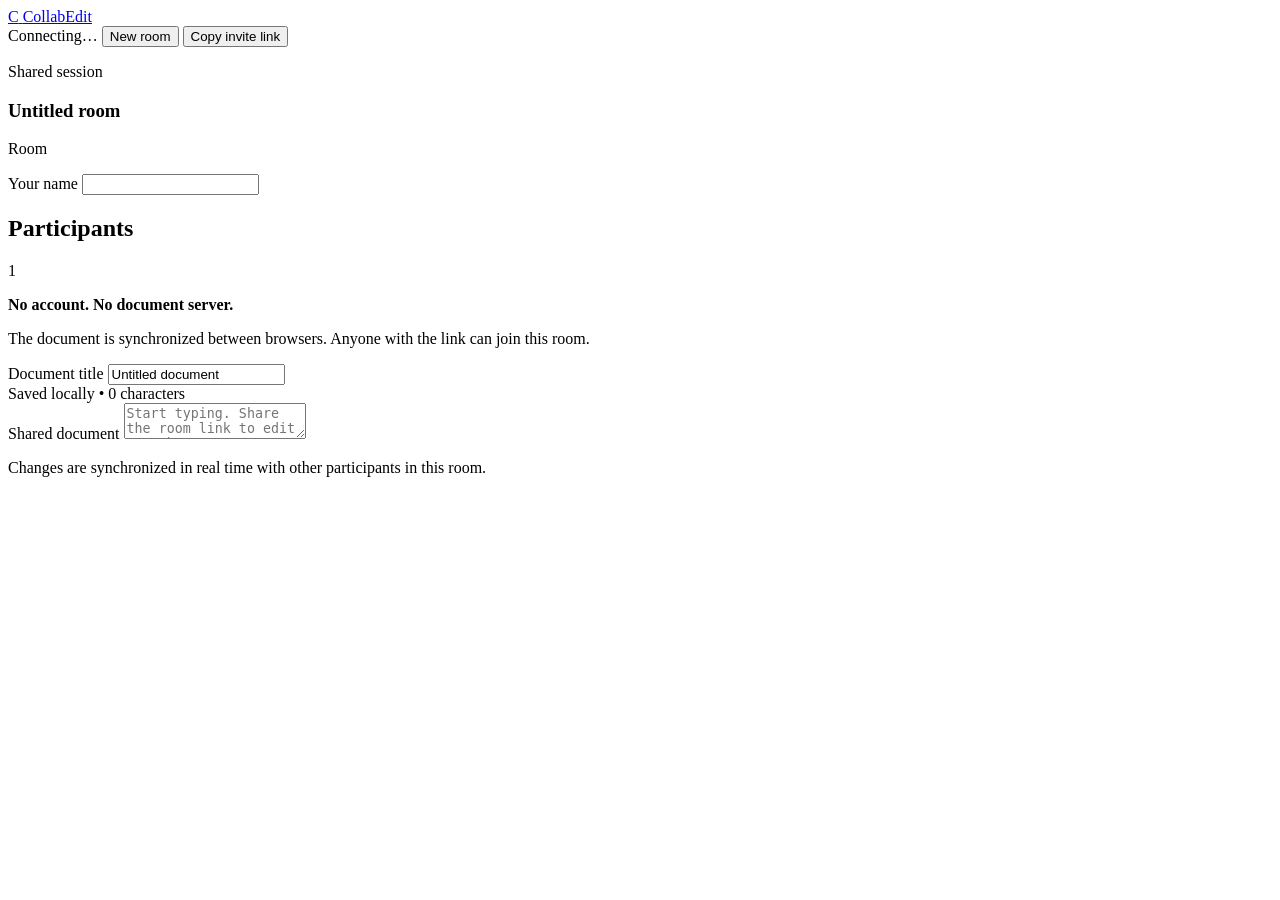
==== index.html @ 50beedbf "Initialize static collaborative editor" ====
<!doctype html>
<html lang="en">
<head>
  <meta charset="UTF-8" />
  <meta name="viewport" content="width=device-width, initial-scale=1.0" />
  <meta name="description" content="A backendless, peer-to-peer collaborative text editor." />
  <meta name="theme-color" content="#0b0d12" />
  <title>CollabEdit</title>
  <link rel="stylesheet" href="./styles.css" />
</head>
<body>
  <main class="app-shell">
    <header class="topbar">
      <a class="brand" href="./" aria-label="CollabEdit home">
        <span class="brand-mark" aria-hidden="true">C</span>
        <span>CollabEdit</span>
      </a>

      <div class="room-controls">
        <span class="status" id="connectionStatus" data-state="connecting">
          <span class="status-dot" aria-hidden="true"></span>
          <span id="connectionLabel">Connecting…</span>
        </span>
        <button class="button secondary" id="newRoomButton" type="button">New room</button>
        <button class="button primary" id="shareButton" type="button">Copy invite link</button>
      </div>
    </header>

    <section class="workspace" aria-label="Collaborative editor">
      <aside class="sidebar">
        <div>
          <p class="eyebrow">Shared session</p>
          <h1 id="roomTitle">Untitled room</h1>
          <p class="room-id">Room <code id="roomId"></code></p>
        </div>

        <div class="identity-card">
          <label for="displayName">Your name</label>
          <input id="displayName" maxlength="40" autocomplete="name" />
        </div>

        <div class="participants-block">
          <div class="section-heading">
            <h2>Participants</h2>
            <span class="count" id="participantCount">1</span>
          </div>
          <ul class="participants" id="participants"></ul>
        </div>

        <div class="privacy-note">
          <strong>No account. No document server.</strong>
          <p>The document is synchronized between browsers. Anyone with the link can join this room.</p>
        </div>
      </aside>

      <section class="editor-panel">
        <div class="editor-toolbar">
          <div class="document-title-wrap">
            <label class="sr-only" for="documentTitle">Document title</label>
            <input id="documentTitle" class="document-title" value="Untitled document" maxlength="100" />
          </div>
          <div class="document-meta">
            <span id="saveStatus">Saved locally</span>
            <span aria-hidden="true">•</span>
            <span id="characterCount">0 characters</span>
          </div>
        </div>

        <label class="sr-only" for="editor">Shared document</label>
        <textarea
          id="editor"
          spellcheck="true"
          placeholder="Start typing. Share the room link to edit together…"
          aria-describedby="editorHelp"
        ></textarea>
        <p class="sr-only" id="editorHelp">Changes are synchronized in real time with other participants in this room.</p>
      </section>
    </section>
  </main>

  <div class="toast" id="toast" role="status" aria-live="polite"></div>

  <script type="module" src="./app.js"></script>
</body>
</html>
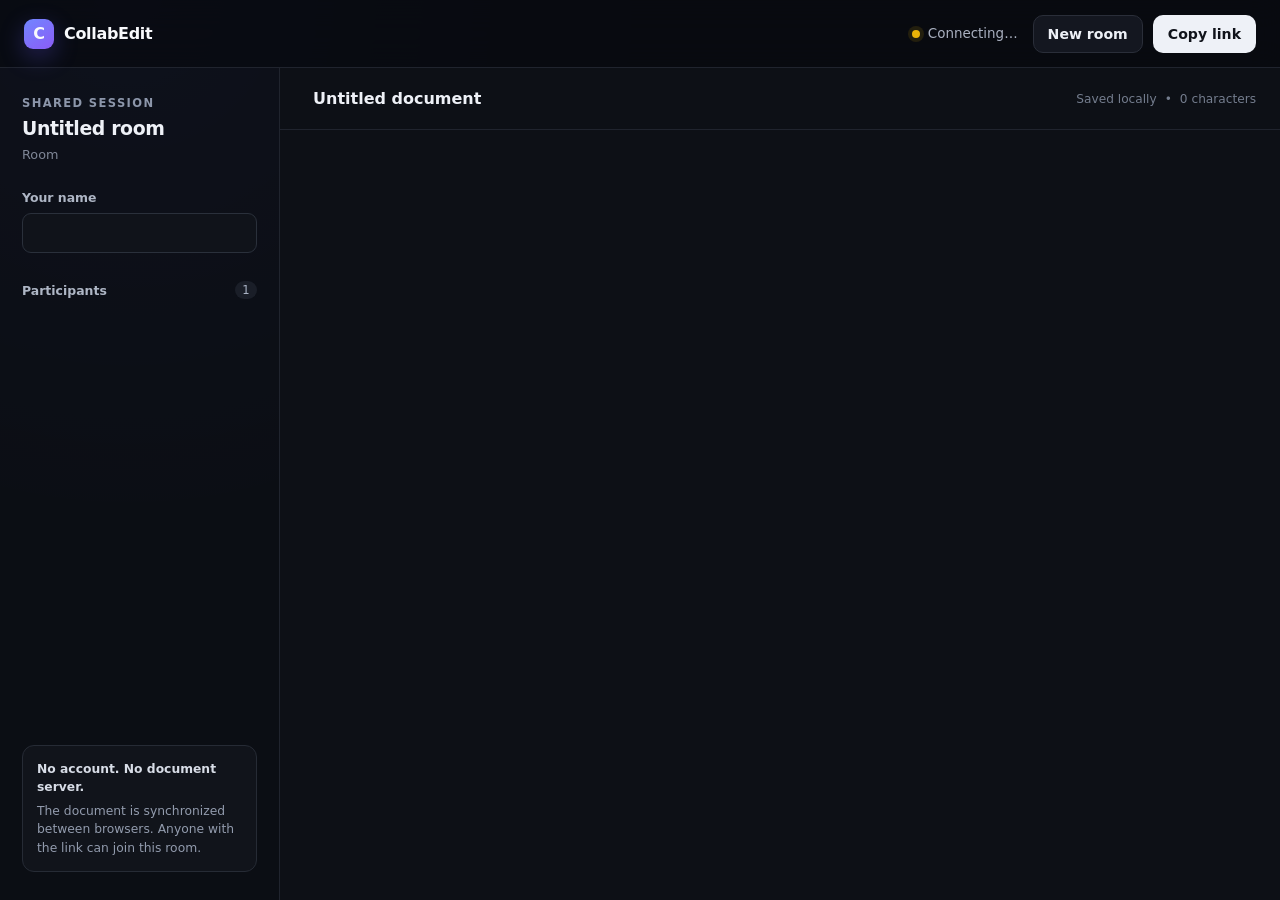
==== commit f8d26596: "Simplify empty editor experience" ====
--- a/index.html
+++ b/index.html
@@ -2,7 +2,7 @@
 <html lang="en">
 <head>
   <meta charset="UTF-8" />
-  <meta name="viewport" content="width=device-width, initial-scale=1.0" />
+  <meta name="viewport" content="width=device-width, initial-scale=1.0, viewport-fit=cover" />
   <meta name="description" content="A backendless, peer-to-peer collaborative text editor." />
   <meta name="theme-color" content="#0b0d12" />
   <title>CollabEdit</title>
@@ -22,7 +22,7 @@
           <span id="connectionLabel">Connecting…</span>
         </span>
         <button class="button secondary" id="newRoomButton" type="button">New room</button>
-        <button class="button primary" id="shareButton" type="button">Copy invite link</button>
+        <button class="button primary" id="shareButton" type="button">Copy link</button>
       </div>
     </header>
 
@@ -67,19 +67,13 @@
         </div>
 
         <label class="sr-only" for="editor">Shared document</label>
-        <textarea
-          id="editor"
-          spellcheck="true"
-          placeholder="Start typing. Share the room link to edit together…"
-          aria-describedby="editorHelp"
-        ></textarea>
+        <textarea id="editor" spellcheck="true" aria-describedby="editorHelp"></textarea>
         <p class="sr-only" id="editorHelp">Changes are synchronized in real time with other participants in this room.</p>
       </section>
     </section>
   </main>
 
   <div class="toast" id="toast" role="status" aria-live="polite"></div>
-
   <script type="module" src="./app.js"></script>
 </body>
 </html>
--- a/styles.css
+++ b/styles.css
@@ -0,0 +1,353 @@
+:root {
+  color-scheme: dark;
+  font-family: Inter, ui-sans-serif, system-ui, -apple-system, BlinkMacSystemFont, "Segoe UI", sans-serif;
+  background: #090b10;
+  color: #eef1f7;
+  font-synthesis: none;
+  text-rendering: optimizeLegibility;
+}
+
+* { box-sizing: border-box; }
+
+html, body { min-height: 100%; }
+
+body {
+  margin: 0;
+  background:
+    radial-gradient(circle at 10% 0%, rgba(82, 108, 255, 0.11), transparent 32rem),
+    #090b10;
+}
+
+button, input, textarea { font: inherit; }
+button, input { color: inherit; }
+
+button { cursor: pointer; }
+
+.app-shell {
+  min-height: 100vh;
+  display: grid;
+  grid-template-rows: auto 1fr;
+}
+
+.topbar {
+  height: 68px;
+  padding: 0 24px;
+  display: flex;
+  align-items: center;
+  justify-content: space-between;
+  gap: 20px;
+  border-bottom: 1px solid #20242e;
+  background: rgba(9, 11, 16, 0.88);
+  backdrop-filter: blur(16px);
+}
+
+.brand {
+  display: inline-flex;
+  align-items: center;
+  gap: 10px;
+  color: #f8f9fc;
+  text-decoration: none;
+  font-weight: 760;
+  letter-spacing: -0.02em;
+}
+
+.brand-mark {
+  width: 30px;
+  height: 30px;
+  display: grid;
+  place-items: center;
+  border-radius: 9px;
+  background: linear-gradient(145deg, #7186ff, #8b5cf6);
+  box-shadow: 0 8px 24px rgba(102, 88, 246, 0.3);
+}
+
+.room-controls,
+.status,
+.section-heading,
+.editor-toolbar,
+.document-meta {
+  display: flex;
+  align-items: center;
+}
+
+.room-controls { gap: 10px; }
+
+.status {
+  gap: 8px;
+  color: #aab1c1;
+  font-size: 0.84rem;
+  margin-right: 5px;
+}
+
+.status-dot {
+  width: 8px;
+  height: 8px;
+  border-radius: 50%;
+  background: #eab308;
+  box-shadow: 0 0 0 4px rgba(234, 179, 8, 0.12);
+}
+
+.status[data-state="connected"] .status-dot {
+  background: #34d399;
+  box-shadow: 0 0 0 4px rgba(52, 211, 153, 0.12);
+}
+
+.status[data-state="offline"] .status-dot {
+  background: #f87171;
+  box-shadow: 0 0 0 4px rgba(248, 113, 113, 0.12);
+}
+
+.button {
+  min-height: 38px;
+  padding: 0 14px;
+  border-radius: 10px;
+  border: 1px solid transparent;
+  font-weight: 680;
+  font-size: 0.88rem;
+}
+
+.button.secondary {
+  background: #141720;
+  border-color: #2a2e39;
+}
+
+.button.primary {
+  background: #eef1f7;
+  color: #10131a;
+}
+
+.button:hover { filter: brightness(1.08); }
+.button:focus-visible, input:focus-visible, textarea:focus-visible {
+  outline: 2px solid #8293ff;
+  outline-offset: 2px;
+}
+
+.workspace {
+  min-height: 0;
+  display: grid;
+  grid-template-columns: 280px minmax(0, 1fr);
+}
+
+.sidebar {
+  padding: 28px 22px;
+  display: flex;
+  flex-direction: column;
+  gap: 28px;
+  border-right: 1px solid #20242e;
+  background: rgba(13, 16, 23, 0.72);
+}
+
+.eyebrow {
+  margin: 0 0 7px;
+  color: #8c96aa;
+  font-size: 0.72rem;
+  font-weight: 760;
+  letter-spacing: 0.12em;
+  text-transform: uppercase;
+}
+
+h1, h2, p { margin-top: 0; }
+
+h1 {
+  margin-bottom: 8px;
+  font-size: 1.18rem;
+  letter-spacing: -0.02em;
+}
+
+.room-id {
+  margin-bottom: 0;
+  color: #7f8797;
+  font-size: 0.8rem;
+}
+
+code {
+  color: #bdc7ff;
+  font-family: "SFMono-Regular", Consolas, monospace;
+}
+
+.identity-card label,
+.section-heading h2 {
+  color: #aeb6c5;
+  font-size: 0.78rem;
+  font-weight: 720;
+}
+
+.identity-card label { display: block; margin-bottom: 8px; }
+.identity-card input {
+  width: 100%;
+  height: 40px;
+  padding: 0 12px;
+  border: 1px solid #2a303b;
+  border-radius: 9px;
+  background: #10131a;
+}
+
+.section-heading {
+  justify-content: space-between;
+  margin-bottom: 12px;
+}
+
+.section-heading h2 { margin: 0; }
+.count {
+  min-width: 22px;
+  padding: 2px 7px;
+  border-radius: 999px;
+  background: #1a1e28;
+  color: #aab3c5;
+  text-align: center;
+  font-size: 0.72rem;
+}
+
+.participants {
+  list-style: none;
+  padding: 0;
+  margin: 0;
+  display: grid;
+  gap: 9px;
+}
+
+.participant {
+  display: flex;
+  align-items: center;
+  gap: 10px;
+  min-width: 0;
+  color: #cdd3df;
+  font-size: 0.85rem;
+}
+
+.avatar {
+  flex: 0 0 auto;
+  width: 28px;
+  height: 28px;
+  display: grid;
+  place-items: center;
+  border-radius: 50%;
+  color: white;
+  font-size: 0.72rem;
+  font-weight: 800;
+}
+
+.participant-name {
+  overflow: hidden;
+  text-overflow: ellipsis;
+  white-space: nowrap;
+}
+
+.you { color: #7f8797; }
+
+.privacy-note {
+  margin-top: auto;
+  padding: 14px;
+  border: 1px solid #262b35;
+  border-radius: 12px;
+  background: #11141b;
+  color: #929bad;
+  font-size: 0.77rem;
+  line-height: 1.5;
+}
+
+.privacy-note strong { color: #d8dde7; }
+.privacy-note p { margin: 5px 0 0; }
+
+.editor-panel {
+  min-width: 0;
+  min-height: 0;
+  display: grid;
+  grid-template-rows: auto 1fr;
+  background: #0d1016;
+}
+
+.editor-toolbar {
+  min-height: 62px;
+  justify-content: space-between;
+  gap: 20px;
+  padding: 10px 24px;
+  border-bottom: 1px solid #20242e;
+}
+
+.document-title-wrap { min-width: 0; }
+.document-title {
+  width: min(460px, 44vw);
+  padding: 7px 8px;
+  border: 1px solid transparent;
+  border-radius: 8px;
+  background: transparent;
+  font-weight: 720;
+}
+.document-title:hover { border-color: #262b35; }
+.document-title:focus { background: #11151d; border-color: #343b49; }
+
+.document-meta {
+  gap: 8px;
+  color: #747d8e;
+  font-size: 0.76rem;
+  white-space: nowrap;
+}
+
+#editor {
+  width: 100%;
+  min-height: 0;
+  resize: none;
+  padding: 44px clamp(24px, 8vw, 120px) 80px;
+  border: 0;
+  background: transparent;
+  color: #e7eaf0;
+  caret-color: #9caffe;
+  font-family: "SFMono-Regular", Consolas, "Liberation Mono", monospace;
+  font-size: clamp(15px, 1.35vw, 18px);
+  line-height: 1.72;
+  tab-size: 2;
+}
+
+#editor::placeholder { color: #515968; }
+#editor:focus { outline: none; }
+
+.toast {
+  position: fixed;
+  left: 50%;
+  bottom: 24px;
+  transform: translate(-50%, 18px);
+  padding: 10px 14px;
+  border: 1px solid #313746;
+  border-radius: 10px;
+  background: #171b24;
+  color: #edf0f5;
+  box-shadow: 0 18px 48px rgba(0, 0, 0, 0.36);
+  opacity: 0;
+  pointer-events: none;
+  transition: 180ms ease;
+  font-size: 0.83rem;
+}
+.toast.visible { opacity: 1; transform: translate(-50%, 0); }
+
+.sr-only {
+  position: absolute;
+  width: 1px;
+  height: 1px;
+  padding: 0;
+  margin: -1px;
+  overflow: hidden;
+  clip: rect(0, 0, 0, 0);
+  white-space: nowrap;
+  border: 0;
+}
+
+@media (max-width: 760px) {
+  .topbar { padding: 0 14px; }
+  .status { display: none; }
+  .button.secondary { display: none; }
+  .workspace { grid-template-columns: 1fr; }
+  .sidebar {
+    padding: 14px;
+    border-right: 0;
+    border-bottom: 1px solid #20242e;
+    display: grid;
+    grid-template-columns: minmax(0, 1fr) minmax(120px, 0.8fr);
+    gap: 14px;
+  }
+  .participants-block, .privacy-note { display: none; }
+  .editor-toolbar { padding: 8px 14px; }
+  .document-meta span:first-child,
+  .document-meta span:nth-child(2) { display: none; }
+  #editor { padding: 28px 18px 60px; }
+}
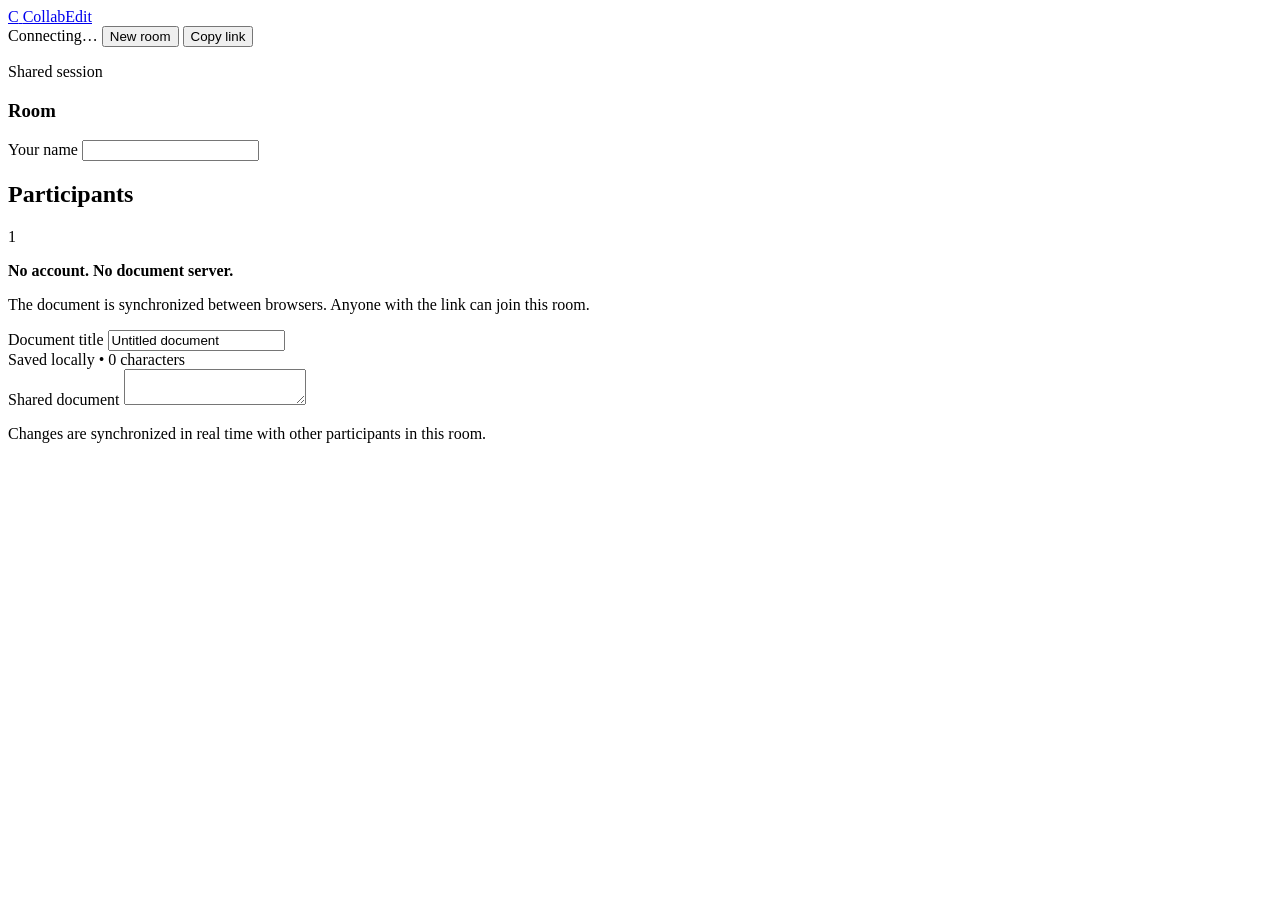
==== commit 45c1027a: "Fix room display and deep-link assets" ====
--- a/index.html
+++ b/index.html
@@ -6,12 +6,13 @@
   <meta name="description" content="A backendless, peer-to-peer collaborative text editor." />
   <meta name="theme-color" content="#0b0d12" />
   <title>CollabEdit</title>
-  <link rel="stylesheet" href="./styles.css" />
+  <link rel="stylesheet" href="/collabedit/styles.css" />
+  <link rel="stylesheet" href="/collabedit/mobile.css" />
 </head>
 <body>
   <main class="app-shell">
     <header class="topbar">
-      <a class="brand" href="./" aria-label="CollabEdit home">
+      <a class="brand" href="/collabedit/" aria-label="CollabEdit home">
         <span class="brand-mark" aria-hidden="true">C</span>
         <span>CollabEdit</span>
       </a>
@@ -30,8 +31,7 @@
       <aside class="sidebar">
         <div>
           <p class="eyebrow">Shared session</p>
-          <h1 id="roomTitle">Untitled room</h1>
-          <p class="room-id">Room <code id="roomId"></code></p>
+          <h1>Room <code id="roomId"></code></h1>
         </div>
 
         <div class="identity-card">
@@ -74,6 +74,6 @@
   </main>
 
   <div class="toast" id="toast" role="status" aria-live="polite"></div>
-  <script type="module" src="./app.js"></script>
+  <script type="module" src="/collabedit/app.js"></script>
 </body>
 </html>
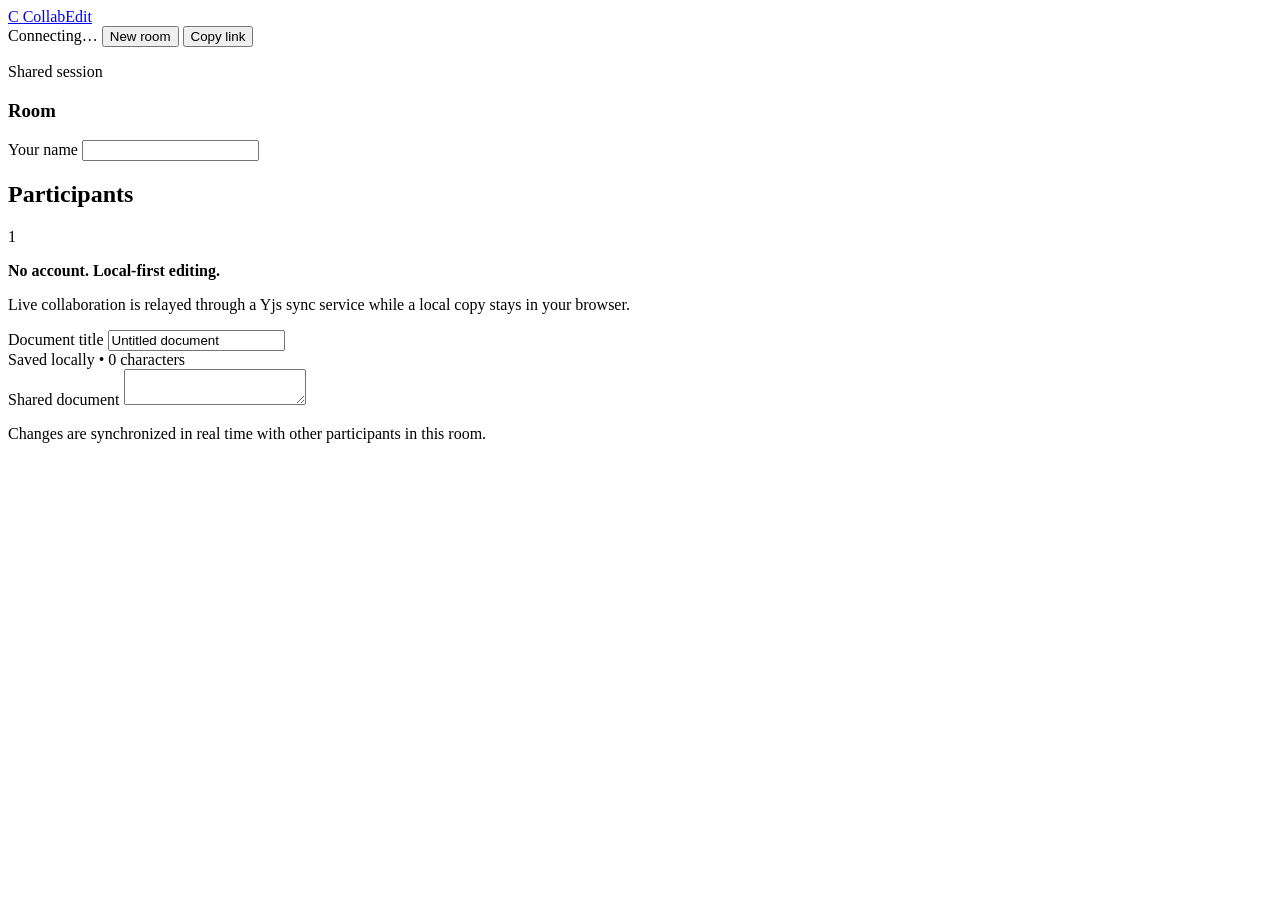
==== commit 1f31cdc9: "Update collaboration status and sync copy" ====
--- a/index.html
+++ b/index.html
@@ -3,7 +3,7 @@
 <head>
   <meta charset="UTF-8" />
   <meta name="viewport" content="width=device-width, initial-scale=1.0, viewport-fit=cover" />
-  <meta name="description" content="A backendless, peer-to-peer collaborative text editor." />
+  <meta name="description" content="A local-first collaborative text editor with real-time Yjs synchronization." />
   <meta name="theme-color" content="#0b0d12" />
   <title>CollabEdit</title>
   <link rel="stylesheet" href="/collabedit/styles.css" />
@@ -18,7 +18,7 @@
       </a>
 
       <div class="room-controls">
-        <span class="status" id="connectionStatus" data-state="connecting">
+        <span class="status" id="connectionStatus" data-state="connecting" role="status" aria-live="polite">
           <span class="status-dot" aria-hidden="true"></span>
           <span id="connectionLabel">Connecting…</span>
         </span>
@@ -48,8 +48,8 @@
         </div>
 
         <div class="privacy-note">
-          <strong>No account. No document server.</strong>
-          <p>The document is synchronized between browsers. Anyone with the link can join this room.</p>
+          <strong>No account. Local-first editing.</strong>
+          <p>Live collaboration is relayed through a Yjs sync service while a local copy stays in your browser.</p>
         </div>
       </aside>
 
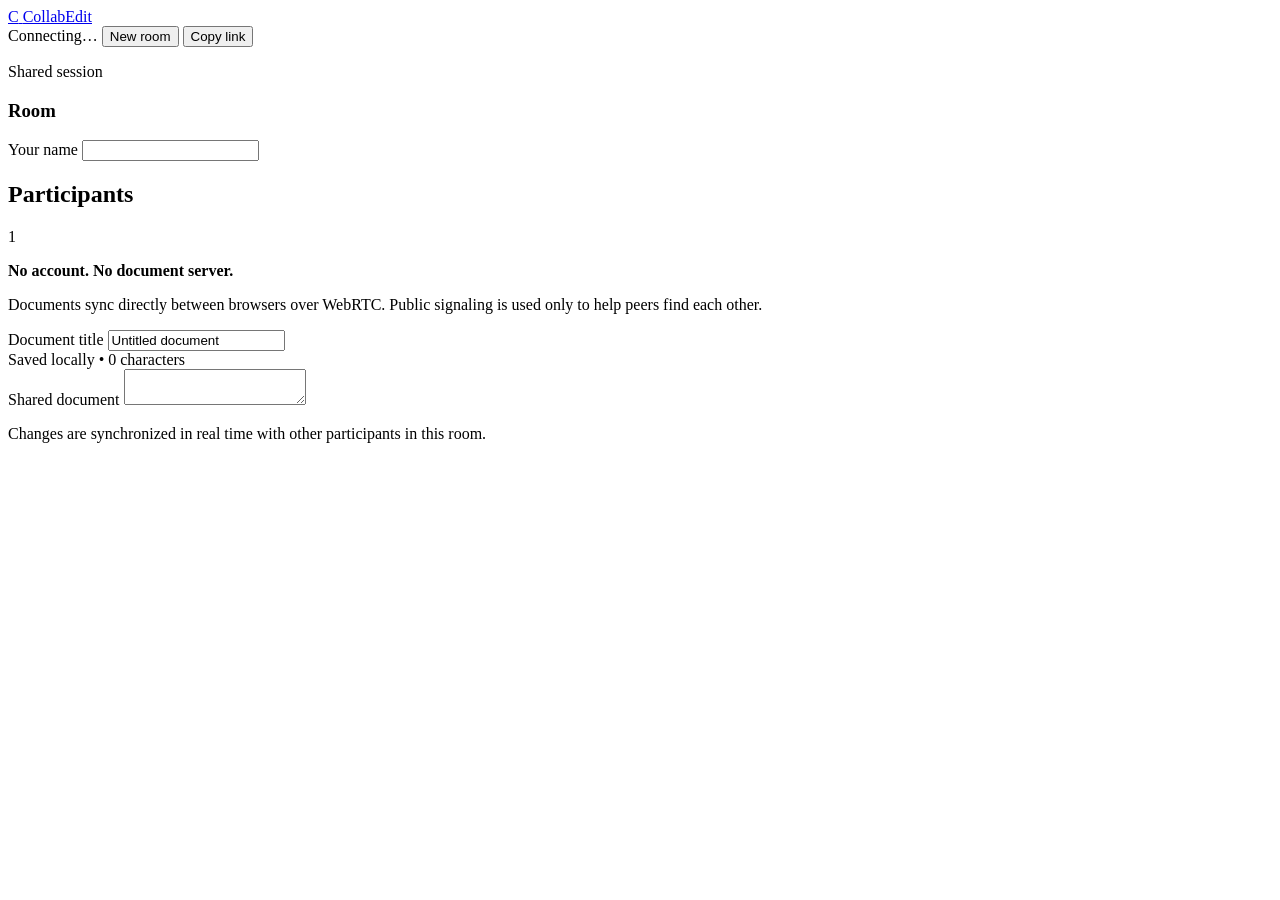
==== commit 0d39fae6: "Restore peer-to-peer UI copy" ====
--- a/index.html
+++ b/index.html
@@ -3,7 +3,7 @@
 <head>
   <meta charset="UTF-8" />
   <meta name="viewport" content="width=device-width, initial-scale=1.0, viewport-fit=cover" />
-  <meta name="description" content="A local-first collaborative text editor with real-time Yjs synchronization." />
+  <meta name="description" content="A backendless, peer-to-peer collaborative text editor." />
   <meta name="theme-color" content="#0b0d12" />
   <title>CollabEdit</title>
   <link rel="stylesheet" href="/collabedit/styles.css" />
@@ -48,8 +48,8 @@
         </div>
 
         <div class="privacy-note">
-          <strong>No account. Local-first editing.</strong>
-          <p>Live collaboration is relayed through a Yjs sync service while a local copy stays in your browser.</p>
+          <strong>No account. No document server.</strong>
+          <p>Documents sync directly between browsers over WebRTC. Public signaling is used only to help peers find each other.</p>
         </div>
       </aside>
 
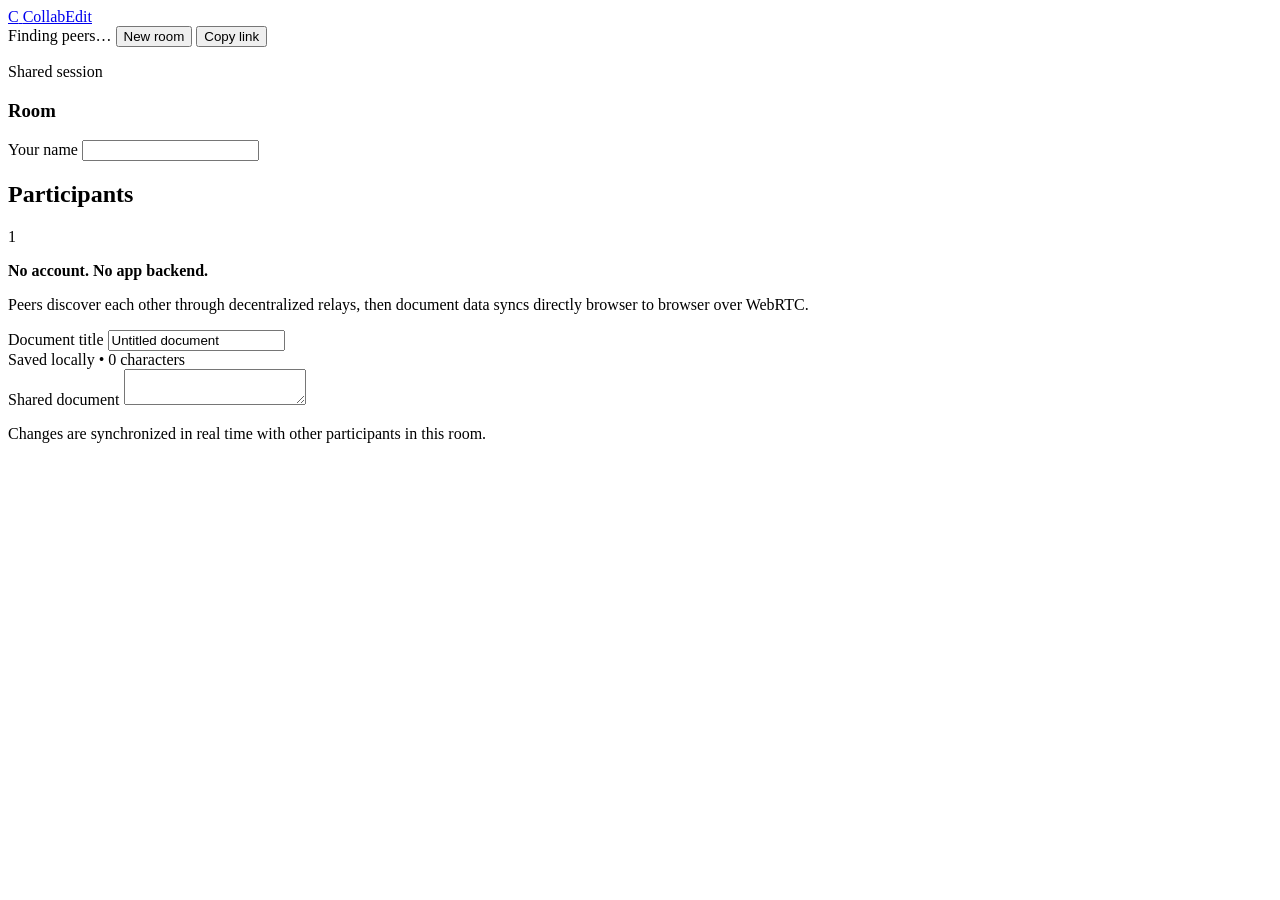
==== commit 3d35a39e: "Clarify decentralized peer discovery" ====
--- a/index.html
+++ b/index.html
@@ -20,7 +20,7 @@
       <div class="room-controls">
         <span class="status" id="connectionStatus" data-state="connecting" role="status" aria-live="polite">
           <span class="status-dot" aria-hidden="true"></span>
-          <span id="connectionLabel">Connecting…</span>
+          <span id="connectionLabel">Finding peers…</span>
         </span>
         <button class="button secondary" id="newRoomButton" type="button">New room</button>
         <button class="button primary" id="shareButton" type="button">Copy link</button>
@@ -48,8 +48,8 @@
         </div>
 
         <div class="privacy-note">
-          <strong>No account. No document server.</strong>
-          <p>Documents sync directly between browsers over WebRTC. Public signaling is used only to help peers find each other.</p>
+          <strong>No account. No app backend.</strong>
+          <p>Peers discover each other through decentralized relays, then document data syncs directly browser to browser over WebRTC.</p>
         </div>
       </aside>
 
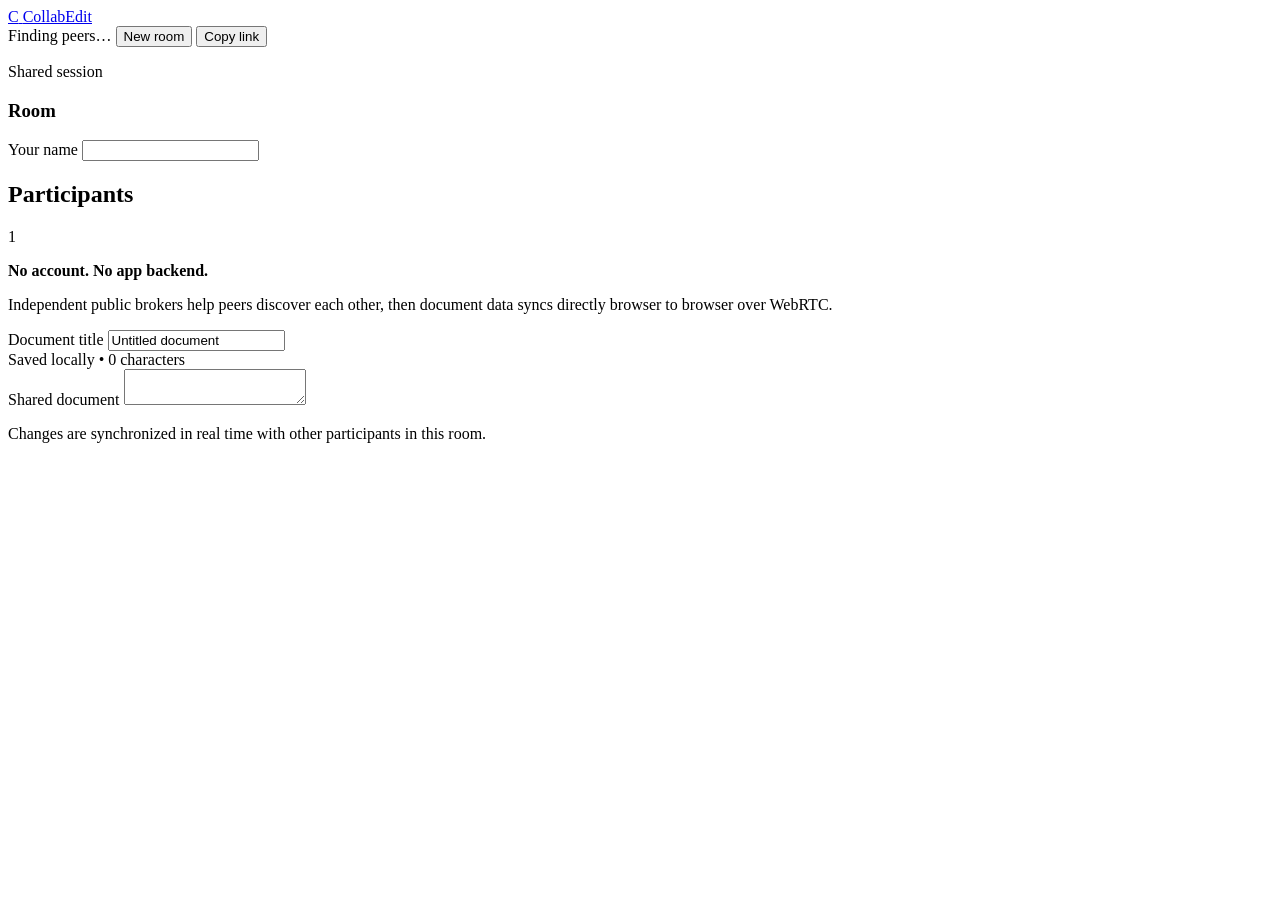
==== commit 2664f948: "Use MQTT discovery strategy across browsers" ====
--- a/index.html
+++ b/index.html
@@ -8,6 +8,13 @@
   <title>CollabEdit</title>
   <link rel="stylesheet" href="/collabedit/styles.css" />
   <link rel="stylesheet" href="/collabedit/mobile.css" />
+  <script type="importmap">
+    {
+      "imports": {
+        "https://esm.sh/trystero@0.25.4": "https://esm.sh/@trystero-p2p/mqtt@0.25.4"
+      }
+    }
+  </script>
 </head>
 <body>
   <main class="app-shell">
@@ -49,7 +56,7 @@
 
         <div class="privacy-note">
           <strong>No account. No app backend.</strong>
-          <p>Peers discover each other through decentralized relays, then document data syncs directly browser to browser over WebRTC.</p>
+          <p>Independent public brokers help peers discover each other, then document data syncs directly browser to browser over WebRTC.</p>
         </div>
       </aside>
 
